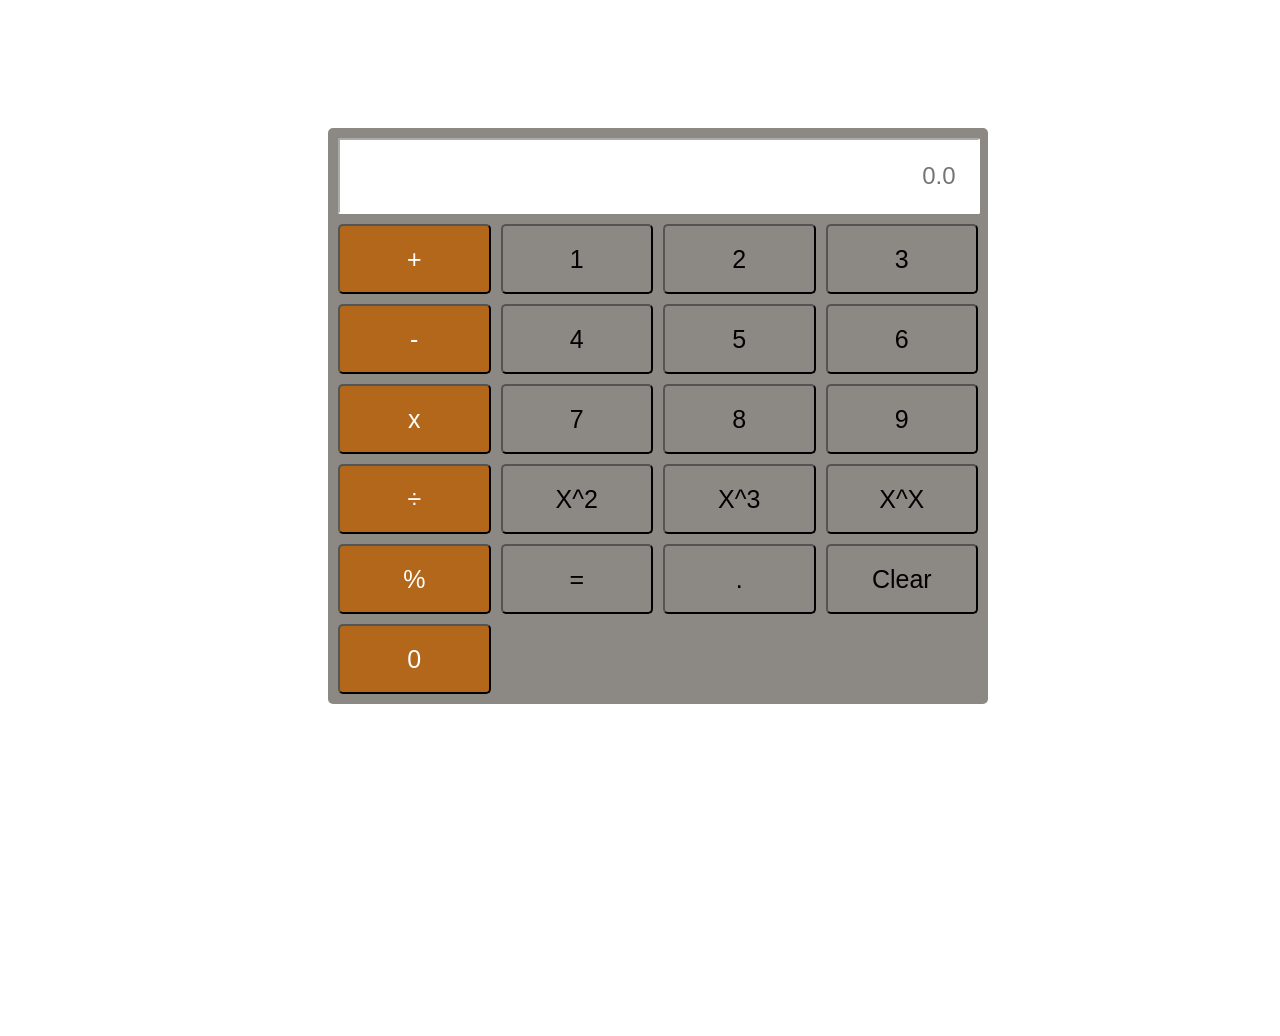
==== index.html @ 401857ac "this is simple matimatica Scientific-Calculator" ====
<!DOCTYPE html>
<html lang="en">

<head>
    <meta charset="UTF-8">
    <meta name="viewport" content="width=device-width, initial-scale=1.0">
    <title>javascript calculater</title>
    <link rel="stylesheet" href="style.css">
</head>

<body>
    <div class="contaner">
        <!-- this code aveleable to tack input from user -->
        <input type="text" class="inputScreen" id="inputScreen" placeholder="0.0" value="" readonly>
        <div class="keyContaner">
            <button class="operater" onclick="displa('+')">+</button>
            <button class="nubers" onclick="displa(1)">1</button>
            <button class="nubers" onclick="displa(2)">2</button>
            <button class="nubers" onclick="displa(3)">3</button>
            <button class="operater" onclick="displa('-')">-</button>
            <button class="nubers" onclick="displa(4)">4</button>
            <button class="nubers" onclick="displa(5)">5</button>
            <button class="nubers" onclick="displa(6)">6</button>
            <button class="operater" onclick="displa('x')">x</button>
            <button class="nubers" onclick="displa(7)">7</button>
            <button class="nubers" onclick="displa(8)">8</button>
            <button class="nubers" onclick="displa(9)">9</button>
            <button class="operater" onclick="displa('÷')">÷</button>
            <button class="nubers" onclick="sqr()">X^2</button>
            <button class="nubers"onclick="cub()">X^3</button>
            <button class="nubers" onclick="nth()">X^X</button>
            <button class="operater" onclick="displa('%')">%</button>
            <button class="nubers" onclick="equal('=')">=</button>
            <button class="nubers" onclick="displa('.')">.</button>
            <button class="nubers" onclick="cler()">Clear</button>
            <button class="operater" onclick="displa('0')">0</button>
        </div>
    </div>
    <script src="script.js"></script>
</body>

</html>
---- style.css ----
body{
    width: 100%;
    height: 100vh;
    justify-content: center;
    align-items: center;

}
.contaner{
width: 50%;
margin-left: 25%;
height: auto;
gap: 10px;
border-radius: 5px;
background-color: #8c8884;
padding: 10px;
margin-top: 10%;

}
.inputScreen{
    size: 100%;
    width: 99%;
    height: 70px;
    border-radius:2px ;
    border-color: white;
    outline: none;
    text-align: left;
     font-size: 24px;
}
input::placeholder{
    text-align: right;
    font-size: 24px;
    margin-right: 20px;
}
.keyContaner{
    display: grid;
    grid-template-columns: repeat(4,1fr);
    grid-template-rows: repeat(5,1fr);
    grid-gap: 10px;
    margin-top: 10px;
}
button{
    font-size: 25px;
    height: 70px;
    border-radius: 5px;
    cursor: pointer;
}
button:is(:hover,:focus){
    background-color: #45382b;
    color: white;
}
.operater{
    background-color:#b3671b;
    color: white;
    text-align: center;
    align-items: center;
}
.nubers{
    background-color:#8c8884;
    color: black;
    text-align: center;
    align-items: center;
}
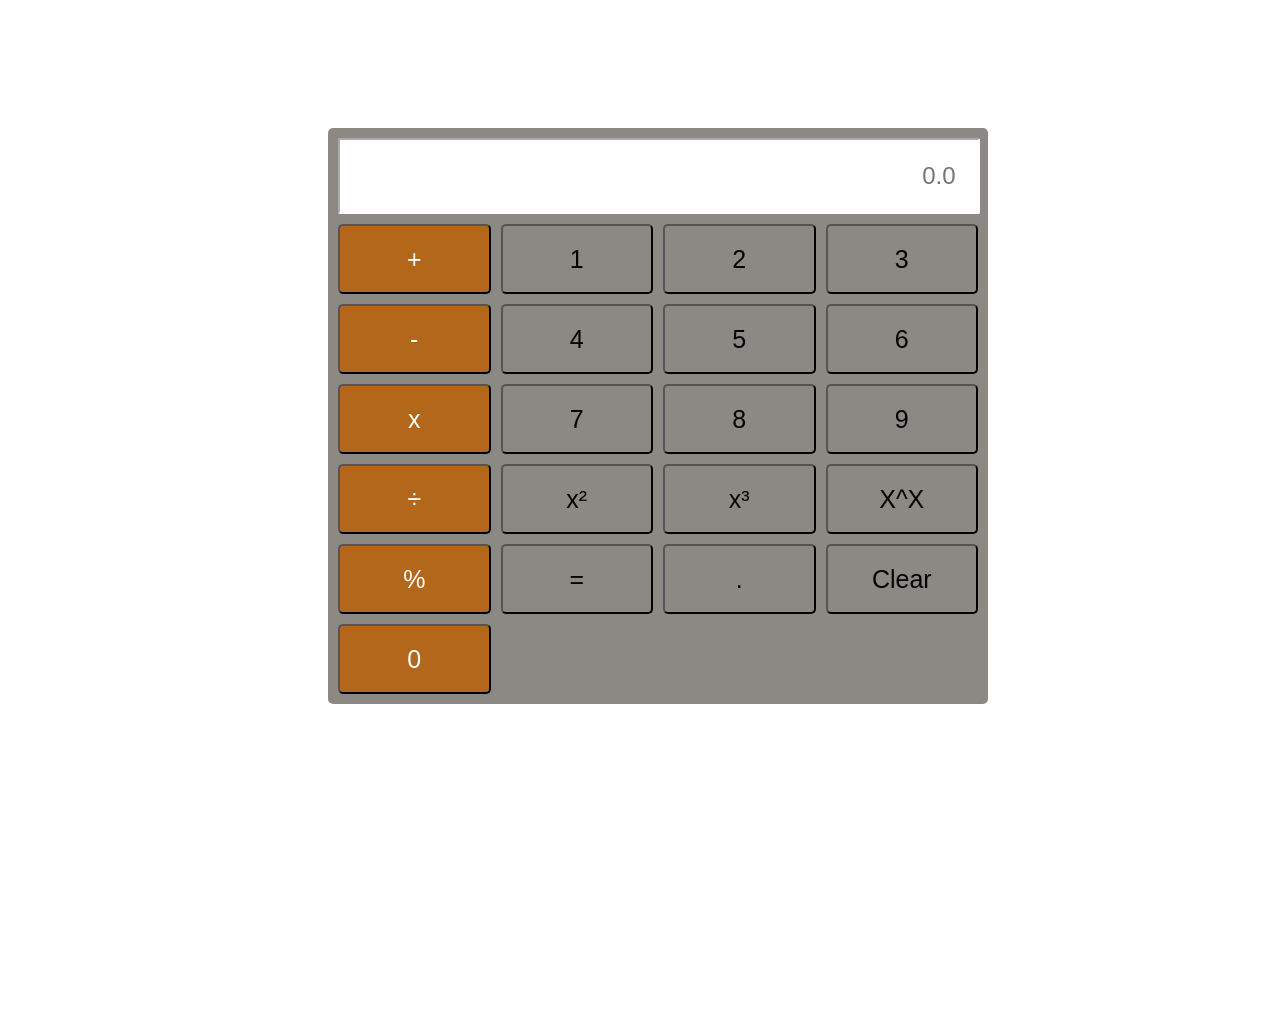
==== commit 66f6c8d0: "modifay the read-me contant" ====
--- a/index.html
+++ b/index.html
@@ -26,8 +26,8 @@
             <button class="nubers" onclick="displa(8)">8</button>
             <button class="nubers" onclick="displa(9)">9</button>
             <button class="operater" onclick="displa('÷')">÷</button>
-            <button class="nubers" onclick="sqr()">X^2</button>
-            <button class="nubers"onclick="cub()">X^3</button>
+            <button class="nubers" onclick="sqr()">x²</button>
+            <button class="nubers"onclick="cub()">x³</button>
             <button class="nubers" onclick="nth()">X^X</button>
             <button class="operater" onclick="displa('%')">%</button>
             <button class="nubers" onclick="equal('=')">=</button>
